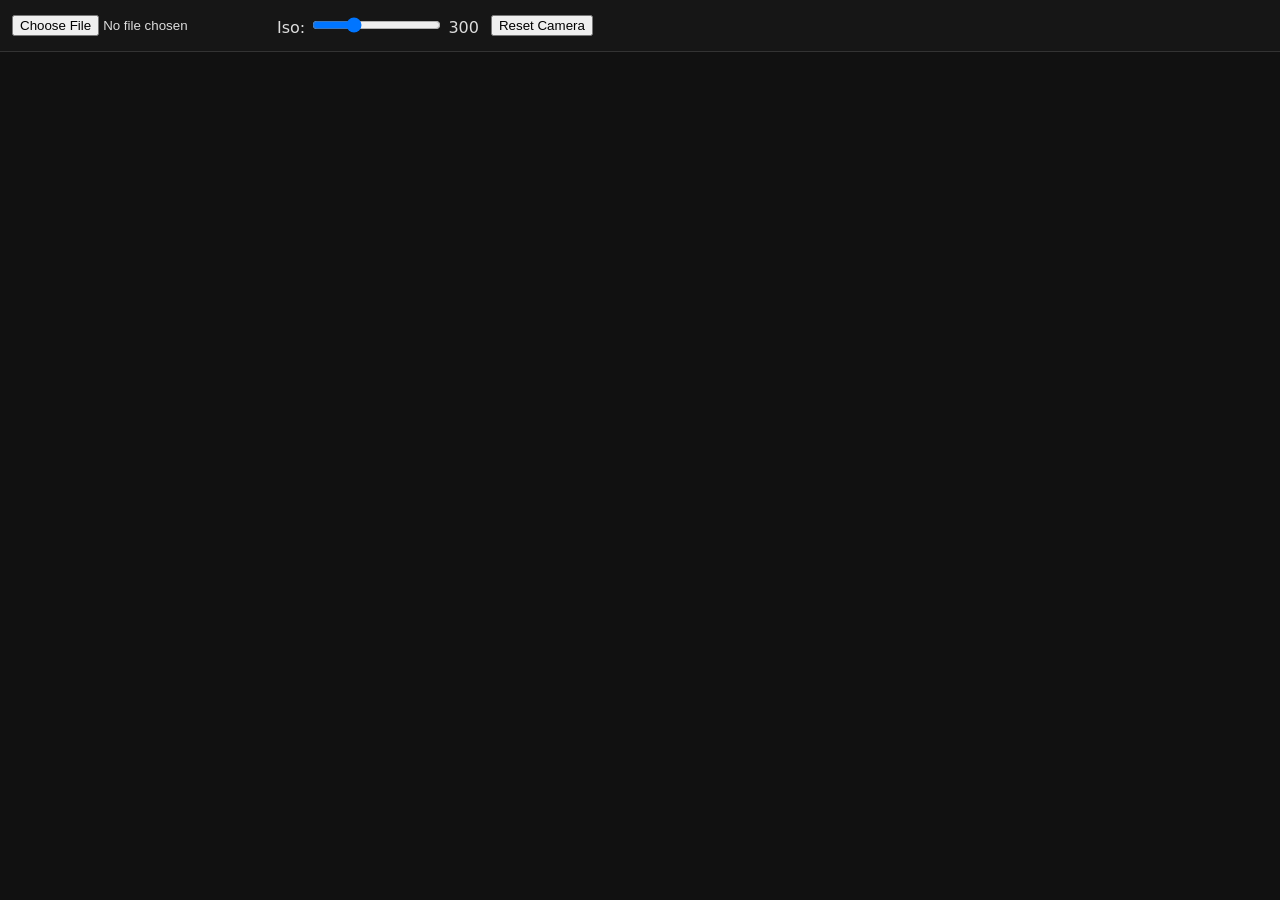
==== web/index.html @ d9869810 "[add] initial commit" ====
<!doctype html>
<html lang="en">
<head>
  <meta charset="utf-8" />
  <meta name="viewport" content="width=device-width,initial-scale=1" />
  <title>NIFTI → VTK.wasm demo</title>
  <link rel="stylesheet" href="style.css" />
</head>

<body>
<div id="toolbar">
  <input id="file" type="file" accept=".nii" />
  <label>
    Iso:
    <input id="iso" type="range" min="0" max="1000" step="1" value="300" />
    <span id="isoValue">300</span>
  </label>
  <button id="reset">Reset Camera</button>
  <span id="range"></span>
</div>

<canvas id="canvas" tabindex="-1" onclick="this.focus()"></canvas>

<script>
  // Must exist BEFORE nifti_demo.js executes
  var Module = {
    canvas: () => document.getElementById('canvas'),
    print: (txt) => console.log(txt),
    printErr: (txt) => console.error(txt),
  };
</script>

<!-- IMPORTANT: UI script first (classic script, not module) -->
<script src="app.js"></script>

<!-- Emscripten output -->
<script src="nifti_demo.js"></script>
</body>
</html>
---- web/style.css ----
:root {
  --toolbar-h: 52px;
}

html, body {
  height: 100%;
  margin: 0;
  background: #111;
  color: #ddd;
  font-family: system-ui, sans-serif;
  overflow: hidden;
}

/* Toolbar stays on top no matter what canvas does */
#toolbar {
  position: fixed;
  left: 0;
  top: 0;
  right: 0;
  height: var(--toolbar-h);
  box-sizing: border-box;

  display: flex;
  gap: 12px;
  align-items: center;
  padding: 10px 12px;

  border-bottom: 1px solid #333;
  background: #161616;

  z-index: 1000; /* <- KEY: always above canvas */
}

/* Canvas stays below toolbar */
#canvas {
  position: fixed !important; /* override runtime inline style */
  left: 0 !important;
  top: var(--toolbar-h) !important;
  width: 100% !important;
  height: calc(100% - var(--toolbar-h)) !important;

  display: block;
  outline: none;

  z-index: 0;
}
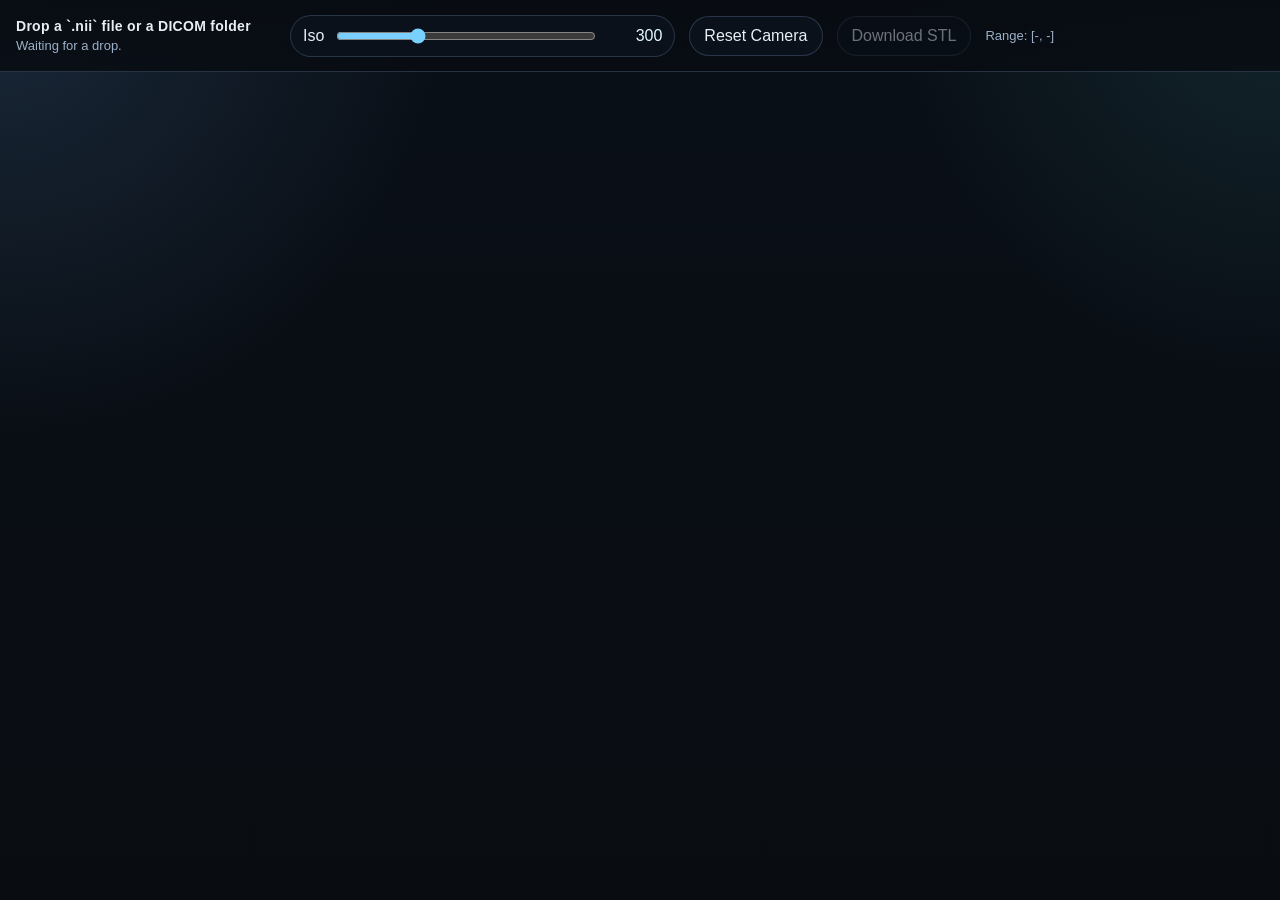
==== commit 5aa7db82: "[add] MedMeshApp implementation: NIFTI/DICOM loading, iso-surface generation, STL export, and WebAss" ====
--- a/web/index.html
+++ b/web/index.html
@@ -1,39 +1,48 @@
 <!doctype html>
 <html lang="en">
 <head>
-  <meta charset="utf-8" />
-  <meta name="viewport" content="width=device-width,initial-scale=1" />
-  <title>NIFTI → VTK.wasm demo</title>
-  <link rel="stylesheet" href="style.css" />
+  <meta charset="utf-8"/>
+  <meta name="viewport" content="width=device-width,initial-scale=1"/>
+  <title>NIFTI / DICOM to STL</title>
+  <link rel="icon" type="image/svg+xml" href="favicon.svg"/>
+  <link rel="stylesheet" href="style.css"/>
 </head>
 
 <body>
 <div id="toolbar">
-  <input id="file" type="file" accept=".nii" />
-  <label>
-    Iso:
-    <input id="iso" type="range" min="0" max="1000" step="1" value="300" />
+  <div class="toolbar__intro">
+    <strong>Drop a `.nii` file or a DICOM folder</strong>
+    <span id="status" data-state="ready">Waiting for a drop.</span>
+  </div>
+
+  <label class="toolbar__control" for="iso">
+    <span>Iso</span>
+    <input id="iso" type="range" min="0" max="1000" step="any" value="300"/>
     <span id="isoValue">300</span>
   </label>
-  <button id="reset">Reset Camera</button>
-  <span id="range"></span>
+
+  <button id="reset" type="button">Reset Camera</button>
+  <button id="download" type="button" disabled>Download STL</button>
+  <span id="range">Range: [-, -]</span>
+</div>
+
+<div id="dropzone" aria-hidden="true">
+  <div class="dropzone__panel">
+    <strong>Drop to load</strong>
+    <span>File -> NIFTI. Directory -> first readable DICOM series.</span>
+  </div>
 </div>
 
 <canvas id="canvas" tabindex="-1" onclick="this.focus()"></canvas>
 
 <script>
-  // Must exist BEFORE nifti_demo.js executes
   var Module = {
-    canvas: () => document.getElementById('canvas'),
+    canvas: () => document.getElementById("canvas"),
     print: (txt) => console.log(txt),
     printErr: (txt) => console.error(txt),
   };
 </script>
-
-<!-- IMPORTANT: UI script first (classic script, not module) -->
 <script src="app.js"></script>
-
-<!-- Emscripten output -->
-<script src="nifti_demo.js"></script>
+<script src="med_mesh.js"></script>
 </body>
 </html>
--- a/web/style.css
+++ b/web/style.css
@@ -1,46 +1,187 @@
 :root {
-  --toolbar-h: 52px;
+  --toolbar-h: 72px;
+  --bg: #090c11;
+  --panel: rgba(12, 18, 28, 0.9);
+  --panel-strong: rgba(20, 32, 48, 0.95);
+  --border: rgba(158, 198, 255, 0.2);
+  --accent: #79d0ff;
+  --accent-strong: #e5fbff;
+  --text: #e9eef5;
+  --muted: #9cb0c7;
+  --danger: #ff8989;
 }
 
 html, body {
   height: 100%;
   margin: 0;
-  background: #111;
-  color: #ddd;
-  font-family: system-ui, sans-serif;
   overflow: hidden;
+  background:
+    radial-gradient(circle at top left, rgba(79, 124, 172, 0.22), transparent 28%),
+    radial-gradient(circle at top right, rgba(65, 166, 162, 0.14), transparent 24%),
+    linear-gradient(180deg, #0a1018 0%, #090c11 100%);
+  color: var(--text);
+  font-family: "Segoe UI", "Helvetica Neue", sans-serif;
 }
 
-/* Toolbar stays on top no matter what canvas does */
+button,
+input {
+  font: inherit;
+}
+
 #toolbar {
   position: fixed;
-  left: 0;
-  top: 0;
-  right: 0;
-  height: var(--toolbar-h);
+  inset: 0 0 auto 0;
+  z-index: 10;
   box-sizing: border-box;
-
+  min-height: var(--toolbar-h);
   display: flex;
-  gap: 12px;
   align-items: center;
-  padding: 10px 12px;
-
-  border-bottom: 1px solid #333;
-  background: #161616;
-
-  z-index: 1000; /* <- KEY: always above canvas */
+  gap: 14px;
+  padding: 12px 16px;
+  border-bottom: 1px solid var(--border);
+  background: linear-gradient(180deg, rgba(8, 12, 18, 0.96), rgba(8, 12, 18, 0.84));
+  backdrop-filter: blur(14px);
 }
 
-/* Canvas stays below toolbar */
+.toolbar__intro {
+  min-width: 260px;
+  display: grid;
+  gap: 4px;
+}
+
+.toolbar__intro strong {
+  font-size: 14px;
+  letter-spacing: 0.02em;
+}
+
+#status,
+#range {
+  color: var(--muted);
+  font-size: 13px;
+}
+
+#status[data-state="error"] {
+  color: var(--danger);
+}
+
+.toolbar__control {
+  display: flex;
+  align-items: center;
+  gap: 10px;
+  padding: 10px 12px;
+  border: 1px solid var(--border);
+  border-radius: 999px;
+  background: var(--panel);
+}
+
+#iso {
+  width: min(26vw, 260px);
+  accent-color: var(--accent);
+}
+
+#isoValue {
+  min-width: 54px;
+  text-align: right;
+  color: var(--accent-strong);
+}
+
+button {
+  border: 1px solid var(--border);
+  border-radius: 999px;
+  padding: 10px 14px;
+  color: var(--text);
+  background: var(--panel);
+  cursor: pointer;
+  transition: border-color 120ms ease, background 120ms ease, transform 120ms ease;
+}
+
+button:hover:enabled {
+  border-color: rgba(121, 208, 255, 0.55);
+  background: var(--panel-strong);
+  transform: translateY(-1px);
+}
+
+button:disabled {
+  opacity: 0.45;
+  cursor: not-allowed;
+}
+
 #canvas {
-  position: fixed !important; /* override runtime inline style */
-  left: 0 !important;
-  top: var(--toolbar-h) !important;
+  position: fixed !important;
+  inset: var(--toolbar-h) 0 0 0 !important;
   width: 100% !important;
   height: calc(100% - var(--toolbar-h)) !important;
-
   display: block;
   outline: none;
-
   z-index: 0;
 }
+
+#dropzone {
+  position: fixed;
+  inset: var(--toolbar-h) 0 0 0;
+  z-index: 20;
+  display: grid;
+  place-items: center;
+  pointer-events: none;
+  opacity: 0;
+  transition: opacity 120ms ease;
+  background: rgba(5, 9, 14, 0.56);
+}
+
+.dropzone__panel {
+  display: grid;
+  gap: 8px;
+  width: min(420px, calc(100vw - 32px));
+  padding: 28px 30px;
+  border: 1px solid rgba(121, 208, 255, 0.4);
+  border-radius: 24px;
+  background:
+    linear-gradient(180deg, rgba(14, 22, 34, 0.96), rgba(9, 16, 25, 0.96));
+  box-shadow: 0 24px 60px rgba(0, 0, 0, 0.35);
+  text-align: center;
+}
+
+.dropzone__panel strong {
+  font-size: 24px;
+  letter-spacing: 0.04em;
+}
+
+.dropzone__panel span {
+  color: var(--muted);
+}
+
+body.is-drag-active #dropzone {
+  opacity: 1;
+}
+
+body.is-busy #dropzone {
+  opacity: 0;
+}
+
+@media (max-width: 920px) {
+  :root {
+    --toolbar-h: 142px;
+  }
+
+  #toolbar {
+    flex-wrap: wrap;
+    align-items: stretch;
+  }
+
+  .toolbar__intro {
+    width: 100%;
+  }
+
+  .toolbar__control {
+    flex: 1 1 100%;
+    justify-content: space-between;
+  }
+
+  #iso {
+    width: 100%;
+  }
+
+  #range {
+    width: 100%;
+  }
+}
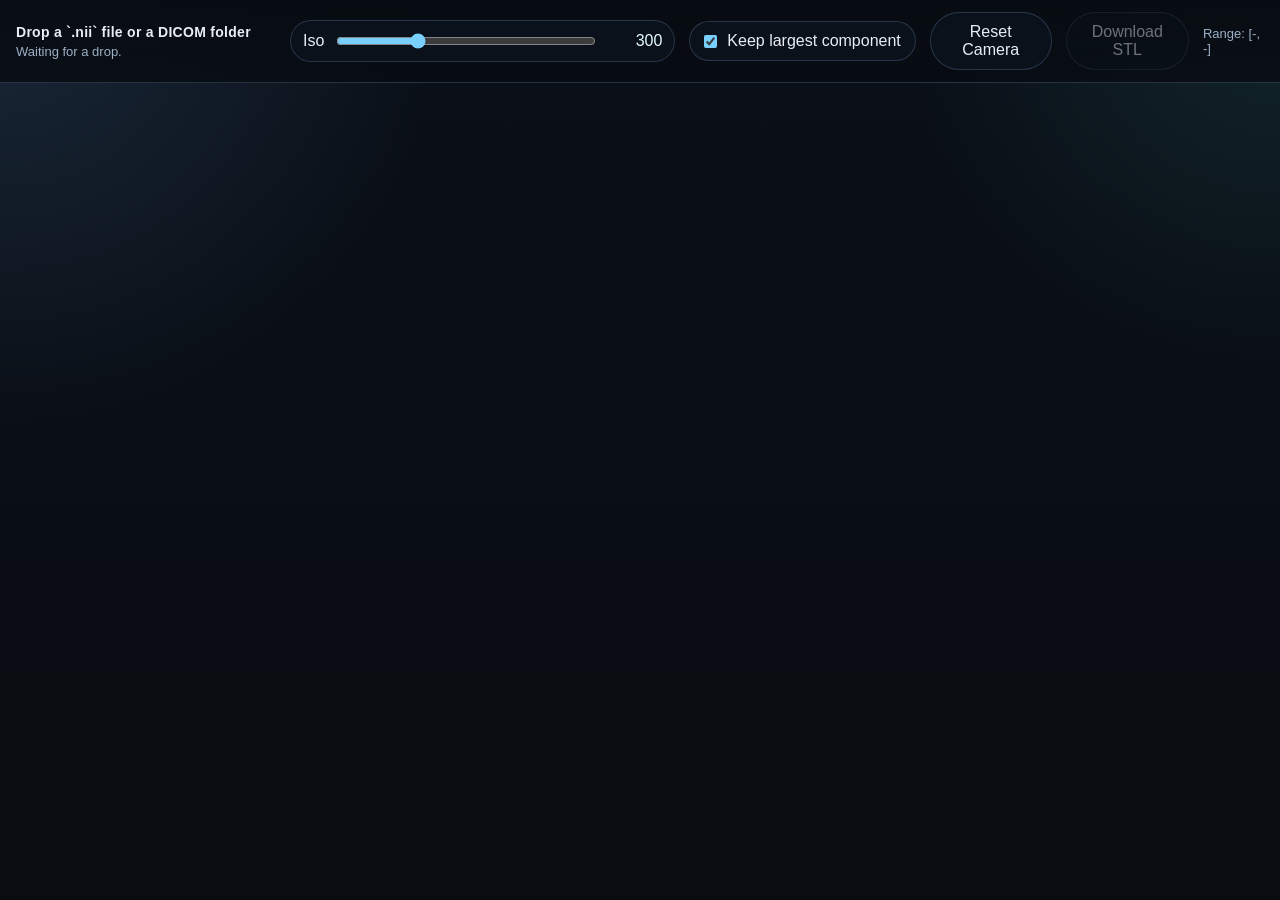
==== commit 48715376: "[add] largest component filtering and mesh smoothing pipeline in MedMeshApp" ====
--- a/web/index.html
+++ b/web/index.html
@@ -19,6 +19,11 @@
     <span>Iso</span>
     <input id="iso" type="range" min="0" max="1000" step="any" value="300"/>
     <span id="isoValue">300</span>
+  </label>
+
+  <label class="toolbar__toggle" for="largestComponent">
+    <input id="largestComponent" type="checkbox" checked/>
+    <span>Keep largest component</span>
   </label>
 
   <button id="reset" type="button">Reset Camera</button>
--- a/web/style.css
+++ b/web/style.css
@@ -74,6 +74,22 @@
   background: var(--panel);
 }
 
+.toolbar__toggle {
+  display: flex;
+  align-items: center;
+  gap: 10px;
+  padding: 10px 14px;
+  border: 1px solid var(--border);
+  border-radius: 999px;
+  background: var(--panel);
+  white-space: nowrap;
+}
+
+.toolbar__toggle input {
+  margin: 0;
+  accent-color: var(--accent);
+}
+
 #iso {
   width: min(26vw, 260px);
   accent-color: var(--accent);
@@ -158,9 +174,9 @@
   opacity: 0;
 }
 
-@media (max-width: 920px) {
+@media (max-width: 1180px) {
   :root {
-    --toolbar-h: 142px;
+    --toolbar-h: 248px;
   }
 
   #toolbar {
@@ -177,6 +193,15 @@
     justify-content: space-between;
   }
 
+  .toolbar__toggle {
+    flex: 1 1 100%;
+    justify-content: center;
+  }
+
+  button {
+    flex: 1 1 calc(50% - 7px);
+  }
+
   #iso {
     width: 100%;
   }
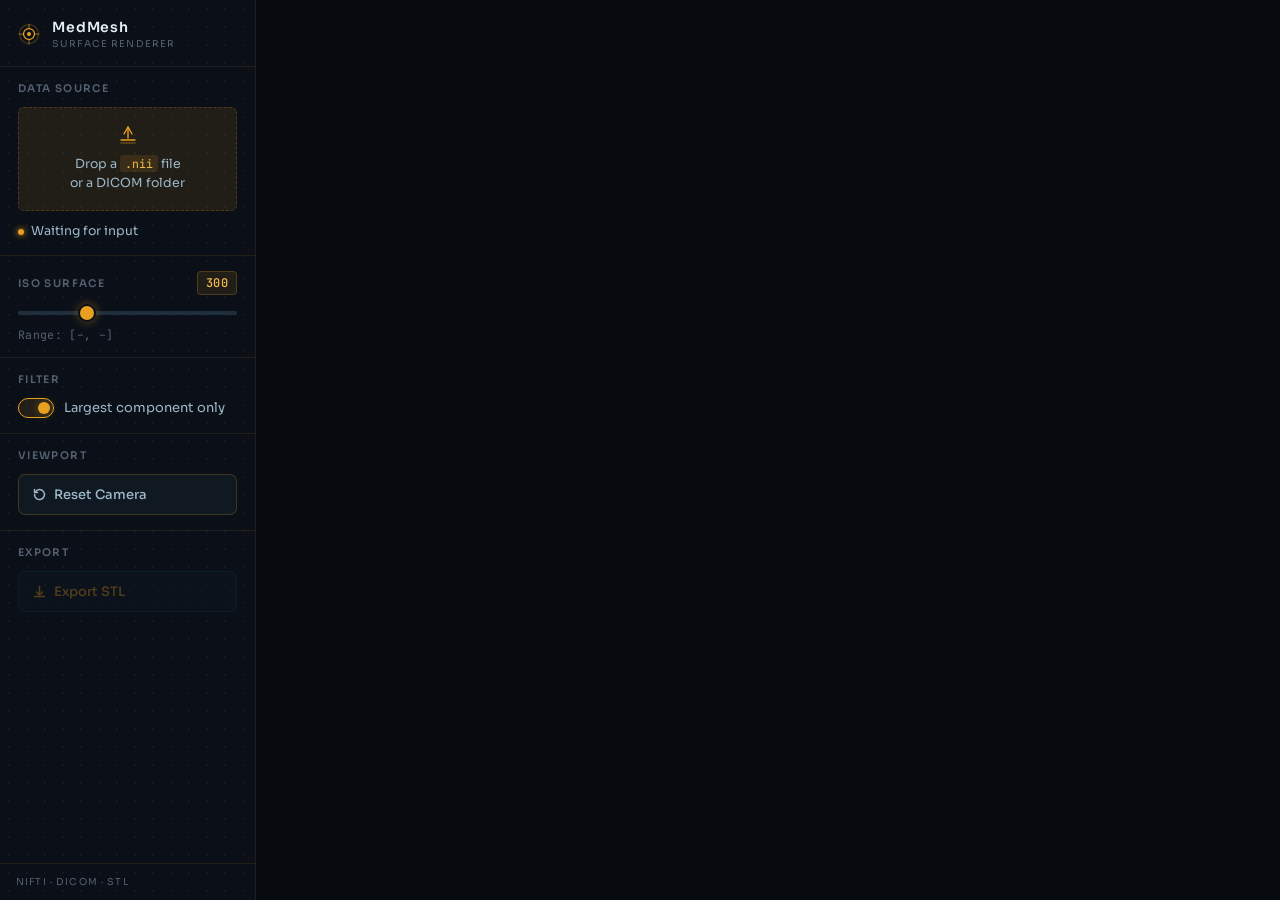
==== commit 32dff31f: "[add] sidebar redesign with industrial-clinical aesthetic, updated typography, and improved interact" ====
--- a/web/index.html
+++ b/web/index.html
@@ -3,38 +3,133 @@
 <head>
   <meta charset="utf-8"/>
   <meta name="viewport" content="width=device-width,initial-scale=1"/>
-  <title>NIFTI / DICOM to STL</title>
+  <title>MedMesh — Surface Renderer</title>
   <link rel="icon" type="image/svg+xml" href="favicon.svg"/>
+  <link rel="preconnect" href="https://fonts.googleapis.com"/>
+  <link rel="preconnect" href="https://fonts.gstatic.com" crossorigin/>
+  <link href="https://fonts.googleapis.com/css2?family=Sora:wght@300;400;500;600&family=JetBrains+Mono:wght@400;500&display=swap" rel="stylesheet"/>
   <link rel="stylesheet" href="style.css"/>
 </head>
 
 <body>
-<div id="toolbar">
-  <div class="toolbar__intro">
-    <strong>Drop a `.nii` file or a DICOM folder</strong>
-    <span id="status" data-state="ready">Waiting for a drop.</span>
+
+<aside id="sidebar">
+
+  <!-- Brand -->
+  <div class="sidebar__brand">
+    <svg class="brand-icon" width="26" height="26" viewBox="0 0 26 26" fill="none" xmlns="http://www.w3.org/2000/svg" aria-hidden="true">
+      <circle cx="13" cy="13" r="9.5" stroke="currentColor" stroke-width="1.25" opacity="0.25"/>
+      <circle cx="13" cy="13" r="5.5" stroke="currentColor" stroke-width="1.25"/>
+      <line x1="13" y1="3" x2="13" y2="7.5" stroke="currentColor" stroke-width="1.25" stroke-linecap="round" opacity="0.5"/>
+      <line x1="13" y1="18.5" x2="13" y2="23" stroke="currentColor" stroke-width="1.25" stroke-linecap="round" opacity="0.5"/>
+      <line x1="3" y1="13" x2="7.5" y2="13" stroke="currentColor" stroke-width="1.25" stroke-linecap="round" opacity="0.5"/>
+      <line x1="18.5" y1="13" x2="23" y2="13" stroke="currentColor" stroke-width="1.25" stroke-linecap="round" opacity="0.5"/>
+      <circle cx="13" cy="13" r="2" fill="currentColor"/>
+    </svg>
+    <div class="brand-text">
+      <span class="brand-name">MedMesh</span>
+      <span class="brand-tag">Surface Renderer</span>
+    </div>
   </div>
 
-  <label class="toolbar__control" for="iso">
-    <span>Iso</span>
-    <input id="iso" type="range" min="0" max="1000" step="any" value="300"/>
-    <span id="isoValue">300</span>
-  </label>
+  <div class="sidebar__rule"></div>
 
-  <label class="toolbar__toggle" for="largestComponent">
-    <input id="largestComponent" type="checkbox" checked/>
-    <span>Keep largest component</span>
-  </label>
+  <!-- DATA SOURCE -->
+  <section class="panel-section">
+    <div class="section-header">
+      <span class="section-label">Data Source</span>
+    </div>
+    <div class="drop-hint" id="drop-hint">
+      <svg width="22" height="22" viewBox="0 0 22 22" fill="none" stroke="currentColor" stroke-width="1.4" stroke-linecap="round" stroke-linejoin="round" aria-hidden="true">
+        <path d="M11 3v11"/>
+        <path d="M7 10l4-7 4 7"/>
+        <path d="M4 16h14"/>
+        <path d="M4 19h14" opacity="0.35"/>
+      </svg>
+      <p class="drop-hint__text">Drop a <code>.nii</code> file<br/>or a DICOM folder</p>
+    </div>
+    <div class="status-row">
+      <span class="status-dot"></span>
+      <span id="status" data-state="ready">Waiting for input</span>
+    </div>
+  </section>
 
-  <button id="reset" type="button">Reset Camera</button>
-  <button id="download" type="button" disabled>Download STL</button>
-  <span id="range">Range: [-, -]</span>
-</div>
+  <div class="sidebar__rule"></div>
 
+  <!-- ISO SURFACE -->
+  <section class="panel-section">
+    <div class="section-header">
+      <span class="section-label">Iso Surface</span>
+      <span id="isoValue" class="value-badge">300</span>
+    </div>
+    <div class="slider-track-wrap">
+      <input id="iso" type="range" min="0" max="1000" step="any" value="300"/>
+    </div>
+    <div class="meta-row">
+      <span id="range">Range: [–, –]</span>
+    </div>
+  </section>
+
+  <div class="sidebar__rule"></div>
+
+  <!-- FILTER -->
+  <section class="panel-section">
+    <div class="section-header">
+      <span class="section-label">Filter</span>
+    </div>
+    <label class="toggle-row" for="largestComponent">
+      <input id="largestComponent" type="checkbox" checked/>
+      <span class="toggle-track">
+        <span class="toggle-thumb"></span>
+      </span>
+      <span class="toggle-label">Largest component only</span>
+    </label>
+  </section>
+
+  <div class="sidebar__rule"></div>
+
+  <!-- VIEWPORT -->
+  <section class="panel-section">
+    <div class="section-header">
+      <span class="section-label">Viewport</span>
+    </div>
+    <button id="reset" type="button" class="action-btn">
+      <svg width="13" height="13" viewBox="0 0 13 13" fill="none" stroke="currentColor" stroke-width="1.5" stroke-linecap="round" stroke-linejoin="round" aria-hidden="true">
+        <path d="M1.5 6.5a5 5 0 1 0 .9-2.8"/>
+        <path d="M1.5 1.5v3h3"/>
+      </svg>
+      Reset Camera
+    </button>
+  </section>
+
+  <div class="sidebar__rule"></div>
+
+  <!-- EXPORT -->
+  <section class="panel-section">
+    <div class="section-header">
+      <span class="section-label">Export</span>
+    </div>
+    <button id="download" type="button" class="action-btn action-btn--accent" disabled>
+      <svg width="13" height="13" viewBox="0 0 13 13" fill="none" stroke="currentColor" stroke-width="1.5" stroke-linecap="round" stroke-linejoin="round" aria-hidden="true">
+        <path d="M6.5 1.5v8"/>
+        <path d="M3.5 7l3 3 3-3"/>
+        <path d="M1.5 11.5h10"/>
+      </svg>
+      Export STL
+    </button>
+  </section>
+
+  <div class="sidebar__footer">
+    <span>NIFTI &middot; DICOM &middot; STL</span>
+  </div>
+
+</aside>
+
+<!-- Drag-and-drop overlay (covers canvas area) -->
 <div id="dropzone" aria-hidden="true">
   <div class="dropzone__panel">
     <strong>Drop to load</strong>
-    <span>File -> NIFTI. Directory -> first readable DICOM series.</span>
+    <span>File &rarr; NIFTI &nbsp;&middot;&nbsp; Directory &rarr; DICOM series</span>
   </div>
 </div>
 
--- a/web/style.css
+++ b/web/style.css
@@ -1,212 +1,507 @@
+/* ═══════════════════════════════════════════════════
+   MedMesh — Clinical Surface Renderer UI
+   Aesthetic: industrial-clinical dark workstation
+   ═══════════════════════════════════════════════════ */
+
 :root {
-  --toolbar-h: 72px;
-  --bg: #090c11;
-  --panel: rgba(12, 18, 28, 0.9);
-  --panel-strong: rgba(20, 32, 48, 0.95);
-  --border: rgba(158, 198, 255, 0.2);
-  --accent: #79d0ff;
-  --accent-strong: #e5fbff;
-  --text: #e9eef5;
-  --muted: #9cb0c7;
-  --danger: #ff8989;
-}
+  --sidebar-w: 256px;
+
+  /* backgrounds */
+  --bg:          #060a0e;
+  --sidebar-bg:  #0b1018;
+  --surface:     #101822;
+  --surface-2:   #18242f;
+  --surface-3:   #1e2e3c;
+
+  /* borders */
+  --border:      rgba(232, 160, 32, 0.10);
+  --border-mid:  rgba(232, 160, 32, 0.22);
+  --border-hi:   rgba(232, 160, 32, 0.46);
+
+  /* accent — radiology amber (X-ray film / PACS workstation warmth) */
+  --accent:      #e8a020;
+  --accent-lit:  #f5bc48;
+  --accent-dim:  rgba(232, 160, 32, 0.10);
+  --accent-glow: 0 0 10px rgba(232, 160, 32, 0.40);
+
+  /* text — noticeably brighter across all tiers */
+  --text:        #e4eef5;
+  --text-dim:    #9db8c8;
+  --text-muted:  #546070;
+
+  /* state */
+  --danger:      #f06060;
+
+  /* typography */
+  --sans:  'Sora', 'Segoe UI', system-ui, sans-serif;
+  --mono:  'JetBrains Mono', 'Courier New', monospace;
+}
+
+*, *::before, *::after { box-sizing: border-box; margin: 0; padding: 0; }
 
 html, body {
   height: 100%;
-  margin: 0;
   overflow: hidden;
-  background:
-    radial-gradient(circle at top left, rgba(79, 124, 172, 0.22), transparent 28%),
-    radial-gradient(circle at top right, rgba(65, 166, 162, 0.14), transparent 24%),
-    linear-gradient(180deg, #0a1018 0%, #090c11 100%);
+  background: var(--bg);
   color: var(--text);
-  font-family: "Segoe UI", "Helvetica Neue", sans-serif;
-}
-
-button,
-input {
-  font: inherit;
-}
-
-#toolbar {
+  font-family: var(--sans);
+  font-size: 14px;
+  -webkit-font-smoothing: antialiased;
+}
+
+
+/* ── SIDEBAR ─────────────────────────────────────── */
+
+#sidebar {
   position: fixed;
-  inset: 0 0 auto 0;
+  inset: 0 auto 0 0;
+  width: var(--sidebar-w);
   z-index: 10;
-  box-sizing: border-box;
-  min-height: var(--toolbar-h);
+  display: flex;
+  flex-direction: column;
+  /* dot-grid texture evoking instrument panels */
+  background-color: var(--sidebar-bg);
+  background-image: radial-gradient(circle, rgba(232, 160, 32, 0.06) 1px, transparent 1px);
+  background-size: 18px 18px;
+  border-right: 1px solid var(--border);
+  overflow-y: auto;
+  overflow-x: hidden;
+}
+
+#sidebar::-webkit-scrollbar { width: 3px; }
+#sidebar::-webkit-scrollbar-track { background: transparent; }
+#sidebar::-webkit-scrollbar-thumb { background: var(--border-mid); border-radius: 3px; }
+
+
+/* ── BRAND ───────────────────────────────────────── */
+
+.sidebar__brand {
   display: flex;
   align-items: center;
-  gap: 14px;
+  gap: 10px;
+  padding: 18px 16px 16px;
+  flex-shrink: 0;
+}
+
+.brand-icon { color: var(--accent); flex-shrink: 0; }
+
+.brand-text {
+  display: flex;
+  flex-direction: column;
+  gap: 2px;
+}
+
+.brand-name {
+  font-size: 14px;
+  font-weight: 600;
+  letter-spacing: 0.06em;
+  color: var(--text);
+}
+
+.brand-tag {
+  font-size: 9.5px;
+  font-weight: 400;
+  letter-spacing: 0.12em;
+  text-transform: uppercase;
+  color: var(--text-muted);
+}
+
+.sidebar__rule {
+  height: 1px;
+  background: var(--border);
+  flex-shrink: 0;
+}
+
+.sidebar__footer {
+  margin-top: auto;
   padding: 12px 16px;
-  border-bottom: 1px solid var(--border);
-  background: linear-gradient(180deg, rgba(8, 12, 18, 0.96), rgba(8, 12, 18, 0.84));
-  backdrop-filter: blur(14px);
-}
-
-.toolbar__intro {
-  min-width: 260px;
-  display: grid;
-  gap: 4px;
-}
-
-.toolbar__intro strong {
-  font-size: 14px;
-  letter-spacing: 0.02em;
-}
-
-#status,
-#range {
-  color: var(--muted);
-  font-size: 13px;
+  border-top: 1px solid var(--border);
+  font-size: 9.5px;
+  letter-spacing: 0.12em;
+  text-transform: uppercase;
+  color: var(--text-muted);
+}
+
+
+/* ── PANEL SECTIONS ──────────────────────────────── */
+
+.panel-section {
+  padding: 15px 18px;
+  flex-shrink: 0;
+}
+
+.section-header {
+  display: flex;
+  align-items: center;
+  justify-content: space-between;
+  margin-bottom: 12px;
+}
+
+.section-label {
+  font-size: 10.5px;
+  font-weight: 600;
+  letter-spacing: 0.13em;
+  text-transform: uppercase;
+  color: var(--text-muted);
+}
+
+
+/* ── DROP HINT ───────────────────────────────────── */
+
+.drop-hint {
+  display: flex;
+  flex-direction: column;
+  align-items: center;
+  gap: 9px;
+  padding: 16px 12px;
+  margin-bottom: 12px;
+  border: 1px dashed var(--border-mid);
+  border-radius: 6px;
+  background: var(--accent-dim);
+  color: var(--accent);
+  text-align: center;
+  transition: border-color 150ms, background 150ms;
+}
+
+body.is-drag-active .drop-hint {
+  border-color: var(--accent);
+  background: rgba(232, 160, 32, 0.12);
+}
+
+.drop-hint__text {
+  font-size: 12.5px;
+  line-height: 1.55;
+  color: var(--text-dim);
+}
+
+.drop-hint__text code {
+  font-family: var(--mono);
+  font-size: 11.5px;
+  color: var(--accent-lit);
+  background: rgba(232, 160, 32, 0.12);
+  padding: 1px 5px;
+  border-radius: 3px;
+}
+
+
+/* ── STATUS ROW ──────────────────────────────────── */
+
+.status-row {
+  display: flex;
+  align-items: center;
+  gap: 7px;
+}
+
+.status-dot {
+  width: 6px;
+  height: 6px;
+  border-radius: 50%;
+  background: var(--accent);
+  box-shadow: 0 0 6px var(--accent);
+  flex-shrink: 0;
+  transition: background 200ms, box-shadow 200ms;
+}
+
+body.is-busy .status-dot {
+  animation: status-pulse 1.1s ease-in-out infinite;
+}
+
+@keyframes status-pulse {
+  0%, 100% { opacity: 1; }
+  50%       { opacity: 0.3; }
+}
+
+#status {
+  font-size: 12.5px;
+  color: var(--text-dim);
+  line-height: 1.4;
 }
 
 #status[data-state="error"] {
   color: var(--danger);
 }
 
-.toolbar__control {
+.status-row:has(#status[data-state="error"]) .status-dot {
+  background: var(--danger);
+  box-shadow: 0 0 6px var(--danger);
+}
+
+
+/* ── ISO SLIDER ──────────────────────────────────── */
+
+.value-badge {
+  font-family: var(--mono);
+  font-size: 12px;
+  font-weight: 500;
+  color: var(--accent-lit);
+  background: var(--accent-dim);
+  border: 1px solid rgba(232, 160, 32, 0.22);
+  padding: 3px 8px;
+  border-radius: 4px;
+  letter-spacing: 0.03em;
+}
+
+.slider-track-wrap {
+  margin-bottom: 8px;
+  padding: 4px 0;
+}
+
+#iso {
+  -webkit-appearance: none;
+  appearance: none;
+  display: block;
+  width: 100%;
+  height: 4px;
+  border-radius: 4px;
+  background: var(--surface-3);
+  outline: none;
+  cursor: pointer;
+}
+
+#iso::-webkit-slider-runnable-track {
+  height: 4px;
+  border-radius: 4px;
+  background: var(--surface-3);
+}
+
+#iso::-webkit-slider-thumb {
+  -webkit-appearance: none;
+  appearance: none;
+  width: 18px;
+  height: 18px;
+  border-radius: 50%;
+  background: var(--accent);
+  border: 2.5px solid var(--sidebar-bg);
+  cursor: pointer;
+  margin-top: -7px;
+  box-shadow: var(--accent-glow);
+  transition: transform 110ms, box-shadow 110ms;
+}
+
+#iso::-webkit-slider-thumb:hover {
+  transform: scale(1.2);
+  box-shadow: 0 0 18px rgba(232, 160, 32, 0.6);
+}
+
+#iso::-moz-range-track {
+  height: 4px;
+  border-radius: 4px;
+  background: var(--surface-3);
+  border: none;
+}
+
+#iso::-moz-range-thumb {
+  width: 18px;
+  height: 18px;
+  border-radius: 50%;
+  background: var(--accent);
+  border: 2.5px solid var(--sidebar-bg);
+  cursor: pointer;
+  box-shadow: var(--accent-glow);
+}
+
+.meta-row {
+  font-family: var(--mono);
+  font-size: 11.5px;
+  color: var(--text-muted);
+  letter-spacing: 0.03em;
+}
+
+
+/* ── TOGGLE SWITCH ───────────────────────────────── */
+
+.toggle-row {
   display: flex;
   align-items: center;
   gap: 10px;
-  padding: 10px 12px;
-  border: 1px solid var(--border);
-  border-radius: 999px;
-  background: var(--panel);
-}
-
-.toolbar__toggle {
+  cursor: pointer;
+  user-select: none;
+}
+
+/* hide native checkbox */
+.toggle-row > input[type="checkbox"] {
+  position: absolute;
+  opacity: 0;
+  width: 0;
+  height: 0;
+  pointer-events: none;
+}
+
+.toggle-track {
+  position: relative;
+  flex-shrink: 0;
+  width: 36px;
+  height: 20px;
+  border-radius: 10px;
+  background: var(--surface-3);
+  border: 1px solid var(--border-mid);
+  transition: background 140ms, border-color 140ms;
+}
+
+.toggle-thumb {
+  position: absolute;
+  top: 3px;
+  left: 3px;
+  width: 12px;
+  height: 12px;
+  border-radius: 50%;
+  background: var(--text-muted);
+  transition: transform 140ms cubic-bezier(.4,0,.2,1), background 140ms, box-shadow 140ms;
+}
+
+.toggle-row > input:checked ~ .toggle-track {
+  background: var(--accent-dim);
+  border-color: var(--accent);
+}
+
+.toggle-row > input:checked ~ .toggle-track .toggle-thumb {
+  transform: translateX(16px);
+  background: var(--accent);
+  box-shadow: var(--accent-glow);
+}
+
+.toggle-label {
+  font-size: 13px;
+  color: var(--text-dim);
+  line-height: 1.35;
+}
+
+
+/* ── BUTTONS ─────────────────────────────────────── */
+
+button, input { font: inherit; }
+
+.action-btn {
   display: flex;
   align-items: center;
-  gap: 10px;
-  padding: 10px 14px;
-  border: 1px solid var(--border);
-  border-radius: 999px;
-  background: var(--panel);
-  white-space: nowrap;
-}
-
-.toolbar__toggle input {
-  margin: 0;
-  accent-color: var(--accent);
-}
-
-#iso {
-  width: min(26vw, 260px);
-  accent-color: var(--accent);
-}
-
-#isoValue {
-  min-width: 54px;
-  text-align: right;
-  color: var(--accent-strong);
-}
-
-button {
-  border: 1px solid var(--border);
-  border-radius: 999px;
-  padding: 10px 14px;
+  gap: 8px;
+  width: 100%;
+  padding: 11px 14px;
+  border: 1px solid var(--border-mid);
+  border-radius: 7px;
+  background: var(--surface);
+  color: var(--text-dim);
+  font-size: 13px;
+  font-weight: 500;
+  cursor: pointer;
+  transition: border-color 120ms, background 120ms, color 120ms, transform 100ms, box-shadow 120ms;
+  text-align: left;
+}
+
+.action-btn:hover:enabled {
+  border-color: var(--border-hi);
+  background: var(--surface-2);
   color: var(--text);
-  background: var(--panel);
-  cursor: pointer;
-  transition: border-color 120ms ease, background 120ms ease, transform 120ms ease;
-}
-
-button:hover:enabled {
-  border-color: rgba(121, 208, 255, 0.55);
-  background: var(--panel-strong);
   transform: translateY(-1px);
 }
 
-button:disabled {
-  opacity: 0.45;
+.action-btn:active:enabled { transform: translateY(0); }
+
+.action-btn:disabled {
+  opacity: 0.32;
   cursor: not-allowed;
 }
+
+.action-btn--accent {
+  border-color: rgba(0, 195, 175, 0.22);
+  color: var(--accent);
+}
+
+.action-btn--accent:hover:enabled {
+  border-color: var(--accent);
+  background: var(--accent-dim);
+  color: var(--accent-lit);
+  box-shadow: var(--accent-glow);
+}
+
+
+/* ── CANVAS ──────────────────────────────────────── */
 
 #canvas {
   position: fixed !important;
-  inset: var(--toolbar-h) 0 0 0 !important;
-  width: 100% !important;
-  height: calc(100% - var(--toolbar-h)) !important;
+  inset: 0 0 0 var(--sidebar-w) !important;
+  width: calc(100% - var(--sidebar-w)) !important;
+  height: 100% !important;
   display: block;
   outline: none;
   z-index: 0;
 }
 
+
+/* ── DROP OVERLAY ────────────────────────────────── */
+
 #dropzone {
   position: fixed;
-  inset: var(--toolbar-h) 0 0 0;
+  inset: 0 0 0 var(--sidebar-w);
   z-index: 20;
   display: grid;
   place-items: center;
   pointer-events: none;
   opacity: 0;
-  transition: opacity 120ms ease;
-  background: rgba(5, 9, 14, 0.56);
+  transition: opacity 130ms ease;
+  background: rgba(6, 10, 14, 0.6);
+  backdrop-filter: blur(5px);
 }
 
 .dropzone__panel {
   display: grid;
-  gap: 8px;
-  width: min(420px, calc(100vw - 32px));
-  padding: 28px 30px;
-  border: 1px solid rgba(121, 208, 255, 0.4);
-  border-radius: 24px;
-  background:
-    linear-gradient(180deg, rgba(14, 22, 34, 0.96), rgba(9, 16, 25, 0.96));
-  box-shadow: 0 24px 60px rgba(0, 0, 0, 0.35);
+  gap: 10px;
+  width: min(360px, calc(100vw - var(--sidebar-w) - 48px));
+  padding: 30px 34px;
+  border: 1px solid rgba(232, 160, 32, 0.40);
+  border-radius: 12px;
+  background: linear-gradient(155deg, rgba(20, 16, 10, 0.97), rgba(14, 11, 6, 0.97));
+  box-shadow: 0 28px 72px rgba(0, 0, 0, 0.5), var(--accent-glow);
   text-align: center;
 }
 
 .dropzone__panel strong {
-  font-size: 24px;
-  letter-spacing: 0.04em;
+  font-size: 20px;
+  font-weight: 600;
+  letter-spacing: 0.02em;
+  color: var(--text);
 }
 
 .dropzone__panel span {
-  color: var(--muted);
-}
-
-body.is-drag-active #dropzone {
-  opacity: 1;
-}
-
-body.is-busy #dropzone {
-  opacity: 0;
-}
-
-@media (max-width: 1180px) {
-  :root {
-    --toolbar-h: 248px;
+  font-size: 12px;
+  color: var(--text-dim);
+  line-height: 1.55;
+}
+
+body.is-drag-active #dropzone { opacity: 1; }
+body.is-busy        #dropzone { opacity: 0; }
+
+
+/* ── RESPONSIVE ──────────────────────────────────── */
+
+@media (max-width: 720px) {
+  :root { --sidebar-w: 0px; }
+
+  #sidebar {
+    position: fixed;
+    inset: auto 0 0 0;
+    width: 100%;
+    height: auto;
+    max-height: 52vh;
+    flex-direction: row;
+    flex-wrap: wrap;
+    overflow-y: auto;
+    border-right: none;
+    border-top: 1px solid var(--border);
+    background-image: none;
   }
 
-  #toolbar {
-    flex-wrap: wrap;
-    align-items: stretch;
+  #canvas {
+    inset: 0 0 52vh 0 !important;
+    width: 100% !important;
+    height: calc(100% - 52vh) !important;
   }
 
-  .toolbar__intro {
-    width: 100%;
+  #dropzone {
+    inset: 0 0 52vh 0;
   }
 
-  .toolbar__control {
-    flex: 1 1 100%;
-    justify-content: space-between;
-  }
-
-  .toolbar__toggle {
-    flex: 1 1 100%;
-    justify-content: center;
-  }
-
-  button {
-    flex: 1 1 calc(50% - 7px);
-  }
-
-  #iso {
-    width: 100%;
-  }
-
-  #range {
-    width: 100%;
-  }
-}
+  .sidebar__brand   { padding: 10px 14px; }
+  .sidebar__footer  { display: none; }
+  .panel-section    { flex: 1 1 200px; padding: 10px 14px; }
+}
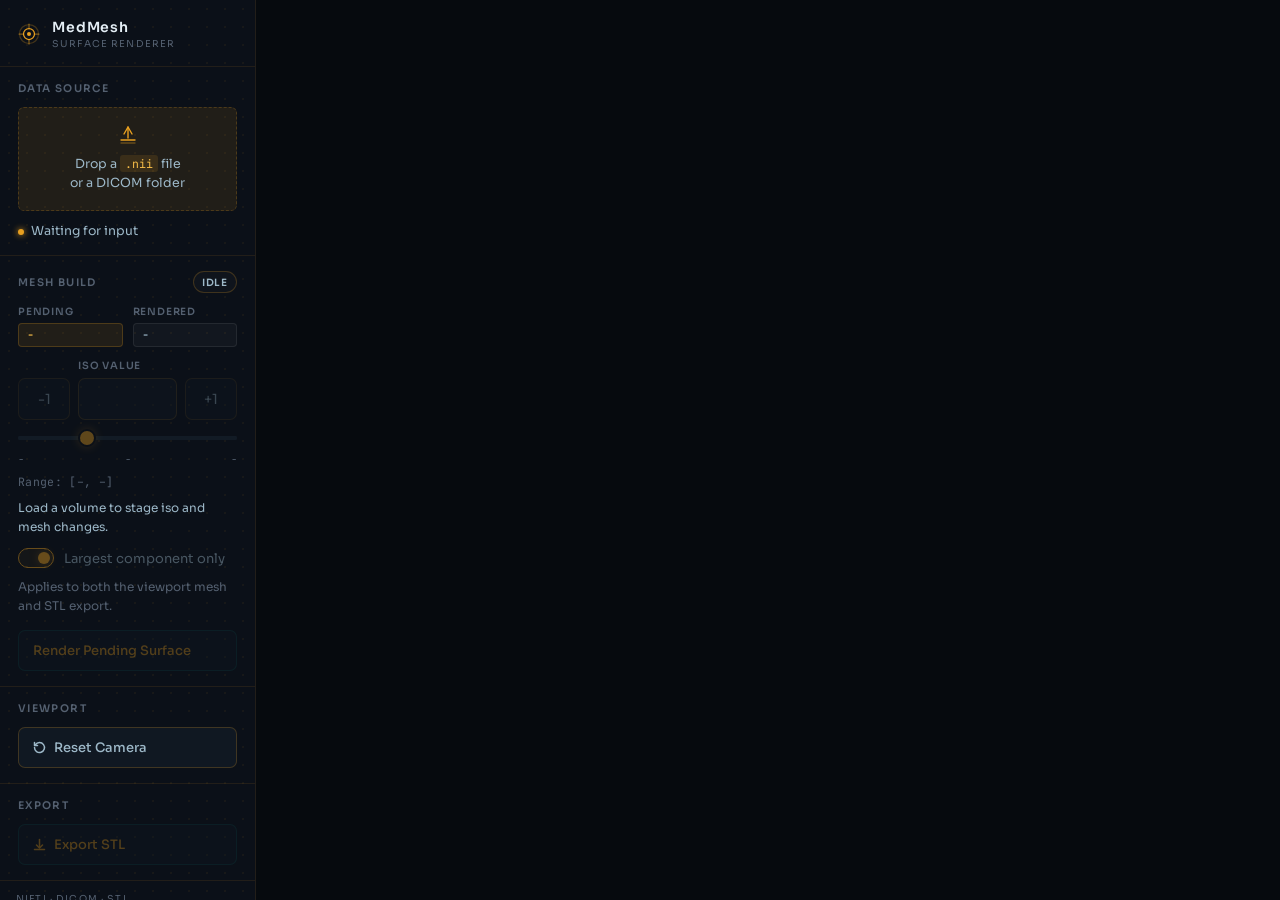
==== commit ccda4d69: "[add] mesh controls and viewport status updates in MedMesh UI, pending iso-surface adjustments, and " ====
--- a/web/index.html
+++ b/web/index.html
@@ -59,31 +59,53 @@
   <!-- ISO SURFACE -->
   <section class="panel-section">
     <div class="section-header">
-      <span class="section-label">Iso Surface</span>
-      <span id="isoValue" class="value-badge">300</span>
+      <span class="section-label">Mesh Build</span>
+      <span id="meshState" class="state-chip" data-state="idle">Idle</span>
     </div>
+
+    <div class="value-grid">
+      <div class="value-stack">
+        <span class="value-caption">Pending</span>
+        <span id="isoPending" class="value-badge">-</span>
+      </div>
+      <div class="value-stack">
+        <span class="value-caption">Rendered</span>
+        <span id="isoRendered" class="value-badge value-badge--muted">-</span>
+      </div>
+    </div>
+
+    <div class="numeric-row">
+      <button id="isoStepDown" type="button" class="step-btn" disabled>-1</button>
+      <label class="numeric-field" for="isoInput">
+        <span class="numeric-field__label">Iso value</span>
+        <input id="isoInput" type="number" step="any" inputmode="decimal" disabled/>
+      </label>
+      <button id="isoStepUp" type="button" class="step-btn" disabled>+1</button>
+    </div>
+
     <div class="slider-track-wrap">
-      <input id="iso" type="range" min="0" max="1000" step="any" value="300"/>
+      <input id="iso" type="range" min="0" max="1000" step="any" value="300" disabled/>
+    </div>
+    <div class="slider-landmarks" aria-hidden="true">
+      <span id="rangeMin">-</span>
+      <span id="rangeMid">-</span>
+      <span id="rangeMax">-</span>
     </div>
     <div class="meta-row">
       <span id="range">Range: [–, –]</span>
     </div>
-  </section>
-
-  <div class="sidebar__rule"></div>
-
-  <!-- FILTER -->
-  <section class="panel-section">
-    <div class="section-header">
-      <span class="section-label">Filter</span>
-    </div>
+    <p id="meshHint" class="helper-text">Load a volume to stage iso and mesh changes.</p>
     <label class="toggle-row" for="largestComponent">
-      <input id="largestComponent" type="checkbox" checked/>
+      <input id="largestComponent" type="checkbox" checked disabled/>
       <span class="toggle-track">
         <span class="toggle-thumb"></span>
       </span>
       <span class="toggle-label">Largest component only</span>
     </label>
+    <p class="setting-note">Applies to both the viewport mesh and STL export.</p>
+    <button id="applyMesh" type="button" class="action-btn action-btn--accent" disabled>
+      Render Pending Surface
+    </button>
   </section>
 
   <div class="sidebar__rule"></div>
@@ -133,6 +155,13 @@
   </div>
 </div>
 
+<div id="viewportStatus" aria-live="polite" aria-hidden="true">
+  <div class="viewport-status__panel">
+    <span class="viewport-status__label">Renderer</span>
+    <strong id="viewportStatusText">Updating surface...</strong>
+  </div>
+</div>
+
 <canvas id="canvas" tabindex="-1" onclick="this.focus()"></canvas>
 
 <script>
--- a/web/style.css
+++ b/web/style.css
@@ -145,6 +145,40 @@
   color: var(--text-muted);
 }
 
+.state-chip {
+  display: inline-flex;
+  align-items: center;
+  min-height: 22px;
+  padding: 3px 8px;
+  border-radius: 999px;
+  border: 1px solid var(--border-mid);
+  background: rgba(255, 255, 255, 0.02);
+  font-size: 10px;
+  font-weight: 600;
+  letter-spacing: 0.08em;
+  text-transform: uppercase;
+  color: var(--text-dim);
+}
+
+.state-chip[data-state="pending"] {
+  border-color: rgba(232, 160, 32, 0.4);
+  background: rgba(232, 160, 32, 0.1);
+  color: var(--accent-lit);
+}
+
+.state-chip[data-state="rendering"] {
+  border-color: rgba(232, 160, 32, 0.55);
+  background: rgba(232, 160, 32, 0.14);
+  color: var(--accent-lit);
+  box-shadow: var(--accent-glow);
+}
+
+.state-chip[data-state="rendered"] {
+  border-color: rgba(120, 191, 180, 0.36);
+  background: rgba(78, 135, 126, 0.12);
+  color: #b8e7df;
+}
+
 
 /* ── DROP HINT ───────────────────────────────────── */
 
@@ -241,6 +275,94 @@
   letter-spacing: 0.03em;
 }
 
+.value-badge--muted {
+  color: var(--text-dim);
+  background: rgba(255, 255, 255, 0.03);
+  border-color: rgba(255, 255, 255, 0.08);
+}
+
+.value-grid {
+  display: grid;
+  grid-template-columns: repeat(2, minmax(0, 1fr));
+  gap: 10px;
+  margin-bottom: 12px;
+}
+
+.value-stack {
+  display: grid;
+  gap: 5px;
+}
+
+.value-caption {
+  font-size: 10px;
+  font-weight: 600;
+  letter-spacing: 0.08em;
+  text-transform: uppercase;
+  color: var(--text-muted);
+}
+
+.numeric-row {
+  display: grid;
+  grid-template-columns: 52px minmax(0, 1fr) 52px;
+  gap: 8px;
+  align-items: end;
+  margin-bottom: 12px;
+}
+
+.step-btn {
+  min-height: 42px;
+  border: 1px solid var(--border-mid);
+  border-radius: 7px;
+  background: var(--surface);
+  color: var(--text-dim);
+  cursor: pointer;
+  transition: border-color 120ms, background 120ms, color 120ms, transform 100ms;
+}
+
+.step-btn:hover:enabled {
+  border-color: var(--border-hi);
+  background: var(--surface-2);
+  color: var(--text);
+}
+
+.step-btn:active:enabled {
+  transform: translateY(1px);
+}
+
+.step-btn:disabled {
+  opacity: 0.32;
+  cursor: not-allowed;
+}
+
+.numeric-field {
+  display: grid;
+  gap: 6px;
+}
+
+.numeric-field__label {
+  font-size: 10px;
+  font-weight: 600;
+  letter-spacing: 0.08em;
+  text-transform: uppercase;
+  color: var(--text-muted);
+}
+
+.numeric-field input {
+  width: 100%;
+  min-height: 42px;
+  padding: 0 12px;
+  border: 1px solid var(--border-mid);
+  border-radius: 7px;
+  background: var(--surface);
+  color: var(--text);
+  font-family: var(--mono);
+}
+
+.numeric-field input:disabled {
+  opacity: 0.42;
+  cursor: not-allowed;
+}
+
 .slider-track-wrap {
   margin-bottom: 8px;
   padding: 4px 0;
@@ -256,6 +378,11 @@
   background: var(--surface-3);
   outline: none;
   cursor: pointer;
+}
+
+#iso:disabled {
+  opacity: 0.38;
+  cursor: not-allowed;
 }
 
 #iso::-webkit-slider-runnable-track {
@@ -307,6 +434,36 @@
   letter-spacing: 0.03em;
 }
 
+.slider-landmarks {
+  display: grid;
+  grid-template-columns: minmax(0, 1fr) auto minmax(0, 1fr);
+  align-items: center;
+  margin-bottom: 8px;
+  font-family: var(--mono);
+  font-size: 10.5px;
+  color: var(--text-muted);
+}
+
+.slider-landmarks span:nth-child(2) {
+  justify-self: center;
+}
+
+.slider-landmarks span:last-child {
+  justify-self: end;
+}
+
+.helper-text,
+.setting-note {
+  margin-top: 10px;
+  font-size: 12px;
+  line-height: 1.55;
+  color: var(--text-dim);
+}
+
+.setting-note {
+  color: var(--text-muted);
+}
+
 
 /* ── TOGGLE SWITCH ───────────────────────────────── */
 
@@ -316,6 +473,7 @@
   gap: 10px;
   cursor: pointer;
   user-select: none;
+  margin-top: 12px;
 }
 
 /* hide native checkbox */
@@ -360,6 +518,12 @@
   box-shadow: var(--accent-glow);
 }
 
+.toggle-row > input:disabled ~ .toggle-track,
+.toggle-row > input:disabled ~ .toggle-label {
+  opacity: 0.42;
+  cursor: not-allowed;
+}
+
 .toggle-label {
   font-size: 13px;
   color: var(--text-dim);
@@ -388,6 +552,10 @@
   text-align: left;
 }
 
+.action-btn + .action-btn {
+  margin-top: 10px;
+}
+
 .action-btn:hover:enabled {
   border-color: var(--border-hi);
   background: var(--surface-2);
@@ -412,6 +580,20 @@
   background: var(--accent-dim);
   color: var(--accent-lit);
   box-shadow: var(--accent-glow);
+}
+
+#applyMesh {
+  margin-top: 14px;
+}
+
+.action-btn:focus-visible,
+.step-btn:focus-visible,
+#iso:focus-visible,
+.numeric-field input:focus-visible,
+.toggle-row > input:focus-visible ~ .toggle-track {
+  outline: none;
+  border-color: var(--accent);
+  box-shadow: 0 0 0 2px rgba(232, 160, 32, 0.16);
 }
 
 
@@ -470,6 +652,50 @@
 
 body.is-drag-active #dropzone { opacity: 1; }
 body.is-busy        #dropzone { opacity: 0; }
+
+
+/* ── VIEWPORT STATUS ────────────────────────────── */
+
+#viewportStatus {
+  position: fixed;
+  inset: 0 0 0 var(--sidebar-w);
+  z-index: 18;
+  display: grid;
+  place-items: center;
+  pointer-events: none;
+  opacity: 0;
+  transition: opacity 140ms ease;
+  background: linear-gradient(180deg, rgba(6, 10, 14, 0.08), rgba(6, 10, 14, 0.42));
+}
+
+.viewport-status__panel {
+  display: grid;
+  gap: 8px;
+  min-width: min(320px, calc(100vw - var(--sidebar-w) - 56px));
+  padding: 18px 22px;
+  border: 1px solid rgba(232, 160, 32, 0.34);
+  border-radius: 12px;
+  background: rgba(11, 16, 24, 0.92);
+  box-shadow: 0 20px 50px rgba(0, 0, 0, 0.42), var(--accent-glow);
+}
+
+.viewport-status__label {
+  font-size: 10px;
+  font-weight: 600;
+  letter-spacing: 0.12em;
+  text-transform: uppercase;
+  color: var(--text-muted);
+}
+
+#viewportStatusText {
+  font-size: 18px;
+  font-weight: 600;
+  color: var(--text);
+}
+
+body.is-busy #viewportStatus {
+  opacity: 1;
+}
 
 
 /* ── RESPONSIVE ──────────────────────────────────── */
@@ -501,7 +727,12 @@
     inset: 0 0 52vh 0;
   }
 
+  #viewportStatus {
+    inset: 0 0 52vh 0;
+  }
+
   .sidebar__brand   { padding: 10px 14px; }
   .sidebar__footer  { display: none; }
   .panel-section    { flex: 1 1 200px; padding: 10px 14px; }
-}
+  .value-grid       { grid-template-columns: 1fr; }
+}
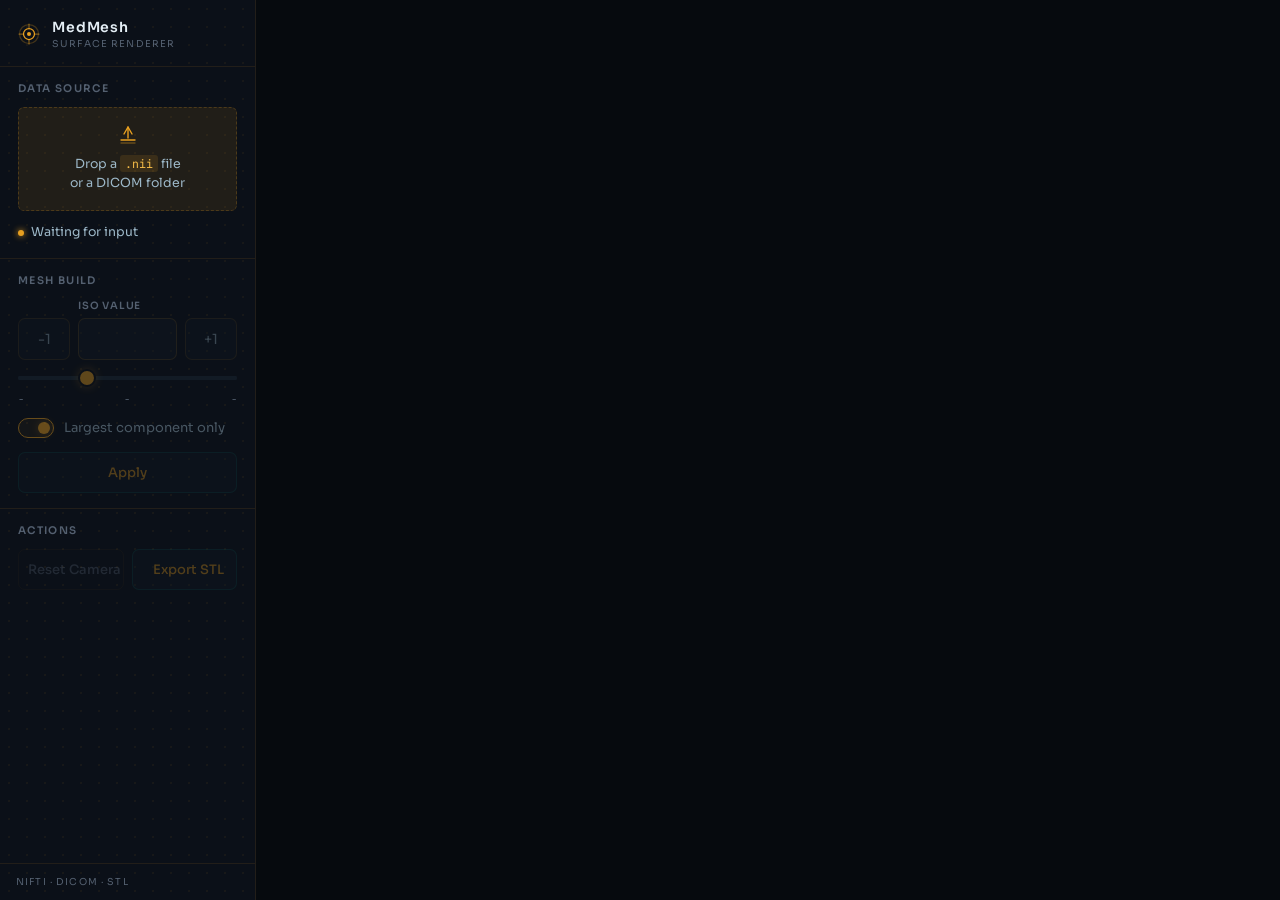
==== commit 87b541ef: "[rev] remove unused UI elements, simplify mesh controls, and replace dynamic mesh state indicators w" ====
--- a/web/index.html
+++ b/web/index.html
@@ -60,18 +60,6 @@
   <section class="panel-section">
     <div class="section-header">
       <span class="section-label">Mesh Build</span>
-      <span id="meshState" class="state-chip" data-state="idle">Idle</span>
-    </div>
-
-    <div class="value-grid">
-      <div class="value-stack">
-        <span class="value-caption">Pending</span>
-        <span id="isoPending" class="value-badge">-</span>
-      </div>
-      <div class="value-stack">
-        <span class="value-caption">Rendered</span>
-        <span id="isoRendered" class="value-badge value-badge--muted">-</span>
-      </div>
     </div>
 
     <div class="numeric-row">
@@ -91,10 +79,6 @@
       <span id="rangeMid">-</span>
       <span id="rangeMax">-</span>
     </div>
-    <div class="meta-row">
-      <span id="range">Range: [–, –]</span>
-    </div>
-    <p id="meshHint" class="helper-text">Load a volume to stage iso and mesh changes.</p>
     <label class="toggle-row" for="largestComponent">
       <input id="largestComponent" type="checkbox" checked disabled/>
       <span class="toggle-track">
@@ -102,43 +86,35 @@
       </span>
       <span class="toggle-label">Largest component only</span>
     </label>
-    <p class="setting-note">Applies to both the viewport mesh and STL export.</p>
     <button id="applyMesh" type="button" class="action-btn action-btn--accent" disabled>
-      Render Pending Surface
+      Apply
     </button>
   </section>
 
   <div class="sidebar__rule"></div>
 
-  <!-- VIEWPORT -->
+  <!-- ACTIONS -->
   <section class="panel-section">
     <div class="section-header">
-      <span class="section-label">Viewport</span>
+      <span class="section-label">Actions</span>
     </div>
-    <button id="reset" type="button" class="action-btn">
-      <svg width="13" height="13" viewBox="0 0 13 13" fill="none" stroke="currentColor" stroke-width="1.5" stroke-linecap="round" stroke-linejoin="round" aria-hidden="true">
-        <path d="M1.5 6.5a5 5 0 1 0 .9-2.8"/>
-        <path d="M1.5 1.5v3h3"/>
-      </svg>
-      Reset Camera
-    </button>
-  </section>
-
-  <div class="sidebar__rule"></div>
-
-  <!-- EXPORT -->
-  <section class="panel-section">
-    <div class="section-header">
-      <span class="section-label">Export</span>
+    <div class="actions-row">
+      <button id="reset" type="button" class="action-btn action-btn--ghost" title="Reset Camera" disabled>
+        <svg width="14" height="14" viewBox="0 0 13 13" fill="none" stroke="currentColor" stroke-width="1.5" stroke-linecap="round" stroke-linejoin="round" aria-hidden="true">
+          <path d="M1.5 6.5a5 5 0 1 0 .9-2.8"/>
+          <path d="M1.5 1.5v3h3"/>
+        </svg>
+        Reset Camera
+      </button>
+      <button id="download" type="button" class="action-btn action-btn--accent" disabled>
+        <svg width="13" height="13" viewBox="0 0 13 13" fill="none" stroke="currentColor" stroke-width="1.5" stroke-linecap="round" stroke-linejoin="round" aria-hidden="true">
+          <path d="M6.5 1.5v8"/>
+          <path d="M3.5 7l3 3 3-3"/>
+          <path d="M1.5 11.5h10"/>
+        </svg>
+        Export STL
+      </button>
     </div>
-    <button id="download" type="button" class="action-btn action-btn--accent" disabled>
-      <svg width="13" height="13" viewBox="0 0 13 13" fill="none" stroke="currentColor" stroke-width="1.5" stroke-linecap="round" stroke-linejoin="round" aria-hidden="true">
-        <path d="M6.5 1.5v8"/>
-        <path d="M3.5 7l3 3 3-3"/>
-        <path d="M1.5 11.5h10"/>
-      </svg>
-      Export STL
-    </button>
   </section>
 
   <div class="sidebar__footer">
--- a/web/style.css
+++ b/web/style.css
@@ -143,40 +143,6 @@
   letter-spacing: 0.13em;
   text-transform: uppercase;
   color: var(--text-muted);
-}
-
-.state-chip {
-  display: inline-flex;
-  align-items: center;
-  min-height: 22px;
-  padding: 3px 8px;
-  border-radius: 999px;
-  border: 1px solid var(--border-mid);
-  background: rgba(255, 255, 255, 0.02);
-  font-size: 10px;
-  font-weight: 600;
-  letter-spacing: 0.08em;
-  text-transform: uppercase;
-  color: var(--text-dim);
-}
-
-.state-chip[data-state="pending"] {
-  border-color: rgba(232, 160, 32, 0.4);
-  background: rgba(232, 160, 32, 0.1);
-  color: var(--accent-lit);
-}
-
-.state-chip[data-state="rendering"] {
-  border-color: rgba(232, 160, 32, 0.55);
-  background: rgba(232, 160, 32, 0.14);
-  color: var(--accent-lit);
-  box-shadow: var(--accent-glow);
-}
-
-.state-chip[data-state="rendered"] {
-  border-color: rgba(120, 191, 180, 0.36);
-  background: rgba(78, 135, 126, 0.12);
-  color: #b8e7df;
 }
 
 
@@ -224,6 +190,7 @@
   display: flex;
   align-items: center;
   gap: 7px;
+  min-height: 20px;
 }
 
 .status-dot {
@@ -263,44 +230,6 @@
 
 /* ── ISO SLIDER ──────────────────────────────────── */
 
-.value-badge {
-  font-family: var(--mono);
-  font-size: 12px;
-  font-weight: 500;
-  color: var(--accent-lit);
-  background: var(--accent-dim);
-  border: 1px solid rgba(232, 160, 32, 0.22);
-  padding: 3px 8px;
-  border-radius: 4px;
-  letter-spacing: 0.03em;
-}
-
-.value-badge--muted {
-  color: var(--text-dim);
-  background: rgba(255, 255, 255, 0.03);
-  border-color: rgba(255, 255, 255, 0.08);
-}
-
-.value-grid {
-  display: grid;
-  grid-template-columns: repeat(2, minmax(0, 1fr));
-  gap: 10px;
-  margin-bottom: 12px;
-}
-
-.value-stack {
-  display: grid;
-  gap: 5px;
-}
-
-.value-caption {
-  font-size: 10px;
-  font-weight: 600;
-  letter-spacing: 0.08em;
-  text-transform: uppercase;
-  color: var(--text-muted);
-}
-
 .numeric-row {
   display: grid;
   grid-template-columns: 52px minmax(0, 1fr) 52px;
@@ -349,6 +278,7 @@
 
 .numeric-field input {
   width: 100%;
+  min-width: 80px;
   min-height: 42px;
   padding: 0 12px;
   border: 1px solid var(--border-mid);
@@ -427,42 +357,25 @@
   box-shadow: var(--accent-glow);
 }
 
-.meta-row {
-  font-family: var(--mono);
-  font-size: 11.5px;
-  color: var(--text-muted);
-  letter-spacing: 0.03em;
-}
 
 .slider-landmarks {
-  display: grid;
-  grid-template-columns: minmax(0, 1fr) auto minmax(0, 1fr);
-  align-items: center;
+  display: flex;
   margin-bottom: 8px;
   font-family: var(--mono);
   font-size: 10.5px;
   color: var(--text-muted);
 }
 
-.slider-landmarks span:nth-child(2) {
-  justify-self: center;
-}
-
-.slider-landmarks span:last-child {
-  justify-self: end;
-}
-
-.helper-text,
-.setting-note {
-  margin-top: 10px;
-  font-size: 12px;
-  line-height: 1.55;
-  color: var(--text-dim);
-}
-
-.setting-note {
-  color: var(--text-muted);
-}
+.slider-landmarks span {
+  width: 33.33%;
+  text-align: center;
+  overflow: hidden;
+  text-overflow: ellipsis;
+  white-space: nowrap;
+}
+
+.slider-landmarks span:first-child { text-align: left; }
+.slider-landmarks span:last-child  { text-align: right; }
 
 
 /* ── TOGGLE SWITCH ───────────────────────────────── */
@@ -538,6 +451,7 @@
 .action-btn {
   display: flex;
   align-items: center;
+  justify-content: center;
   gap: 8px;
   width: 100%;
   padding: 11px 14px;
@@ -549,11 +463,31 @@
   font-weight: 500;
   cursor: pointer;
   transition: border-color 120ms, background 120ms, color 120ms, transform 100ms, box-shadow 120ms;
-  text-align: left;
-}
-
-.action-btn + .action-btn {
-  margin-top: 10px;
+  text-align: center;
+  white-space: nowrap;
+  overflow: hidden;
+  text-overflow: ellipsis;
+}
+
+.actions-row {
+  display: flex;
+  gap: 8px;
+}
+
+.actions-row .action-btn {
+  flex: 1;
+}
+
+.action-btn--ghost {
+  background: transparent;
+  border-color: var(--border);
+  color: var(--text-muted);
+}
+
+.action-btn--ghost:hover:enabled {
+  border-color: var(--border-mid);
+  background: var(--surface);
+  color: var(--text-dim);
 }
 
 .action-btn:hover:enabled {
@@ -584,6 +518,15 @@
 
 #applyMesh {
   margin-top: 14px;
+}
+
+@keyframes pulse-border {
+  0%, 100% { box-shadow: 0 0 0 0 rgba(232, 160, 32, 0); border-color: rgba(232, 160, 32, 0.22); }
+  50%       { box-shadow: 0 0 8px 2px rgba(232, 160, 32, 0.30); border-color: rgba(232, 160, 32, 0.70); }
+}
+
+body.has-pending-mesh #applyMesh:not(:disabled) {
+  animation: pulse-border 1.5s ease-in-out infinite;
 }
 
 .action-btn:focus-visible,
@@ -734,5 +677,4 @@
   .sidebar__brand   { padding: 10px 14px; }
   .sidebar__footer  { display: none; }
   .panel-section    { flex: 1 1 200px; padding: 10px 14px; }
-  .value-grid       { grid-template-columns: 1fr; }
-}
+}
